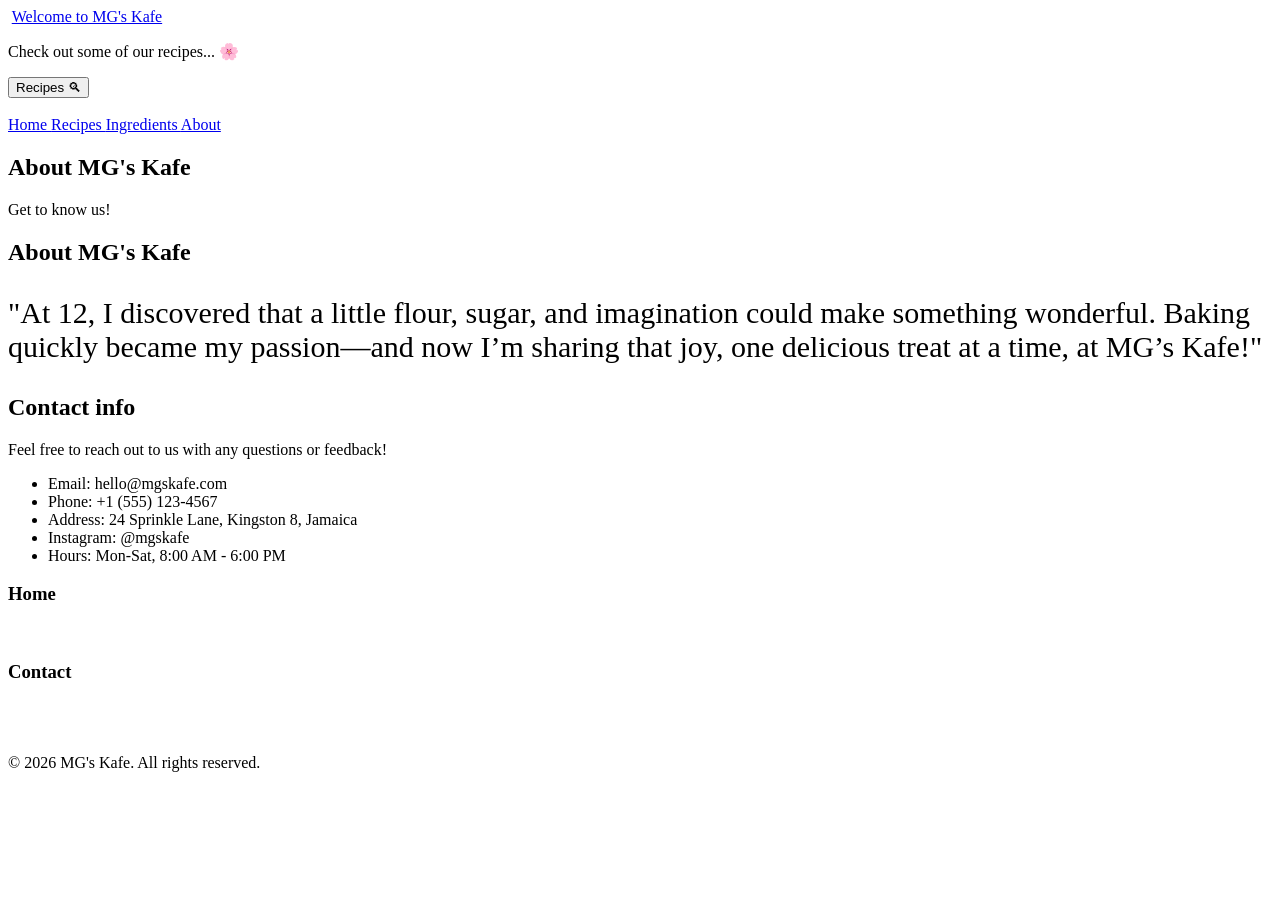
==== About.html @ 6bda1274 "website files" ====
<!DOCTYPE html>
<html lang="en">
<head>
    <meta charset="UTF-8">
    <meta name="viewport" content="width=device-width, initial-scale=1.0">
    <title>About</title>
     <link rel="stylesheet" href="css/style.css">
    <script src="https://cdn.jsdelivr.net/npm/bootstrap@5.3.8/dist/js/bootstrap.bundle.min.js"></script>
    <link rel="stylesheet" href="npm i bootstrap@6.0.0-alpha.1">
</head>
<body>

    <div class="head-div">

        <div class="h-div">
            <img src="images/MgKafe_logo.png" alt="">
            <a href="index.html"> Welcome to MG's Kafe </a>
        </div>
        <div class="h-div">
            <p> Check out some of our recipes... 🌸 </p>
        </div>
        <div class="h-div-search">
            <a href="Recipes.html" >
                <button> Recipes 🔍︎</button>
            </a> 
        </div>
    
  
    </div>

    <br>

    <nav>

        <a href="index.html"> Home </a>
        <a href="Recipes.html"> Recipes </a>
        <a href="Ingredients.html"> Ingredients </a>
        <a href="About.html"> About </a>

    </nav>

    <div class="main-content">

        <div class="banner-img">
            <div class="img-text">
                <h2>About MG's Kafe</h2>
                <p> Get to know us! </p>               
            </div>            
        </div>

        
<h2> About MG's Kafe </h2>
<div class="a-container" >

    
    <div class="card">
            
        <p style="font-size: 30px;"> "At 12, I discovered that a little flour, sugar, and imagination could make something wonderful. Baking quickly became my passion—and now I’m sharing that joy, one delicious treat at a time, at MG’s Kafe!" </p>


        </div>

</div>


<div class="break"></div>

   
    <h2> Contact info </h2>
    <div class="a-container">
        <div class="card">

        <p>Feel free to reach out to us with any questions or feedback!</p>
        <ul>
            <li>Email: hello@mgskafe.com</li>
            <li>Phone: +1 (555) 123-4567</li>
            <li>Address: 24 Sprinkle Lane, Kingston 8, Jamaica</li>
            <li>Instagram: @mgskafe</li>
            <li>Hours: Mon-Sat, 8:00 AM - 6:00 PM</li>
        </ul>
    </div>

    </div>
    
 
</div> 


    <footer>
    <div class="column-display">
            
            <div> <h3>Home</h3>
                <p>
                    <a href="Recipes.html" style="color: white;"> Recipes </a>
                    <a href="Ingredients.html" style="color: white;"> Ingredients </a>
                      
                </p>
            
            </div>
            
            <div> <h3>Contact</h3>
                <a href="About.html" style="color: white;"> About </a>
            </div>

        </div>

        <div><img src="images/MgKafe_logo.png" alt=""></div>
        <p>&copy; 2026 MG's Kafe. All rights reserved.</p>
        

    </footer>
    <script src="/Assignment_One/js/app.js"></script>
</body>
</html>
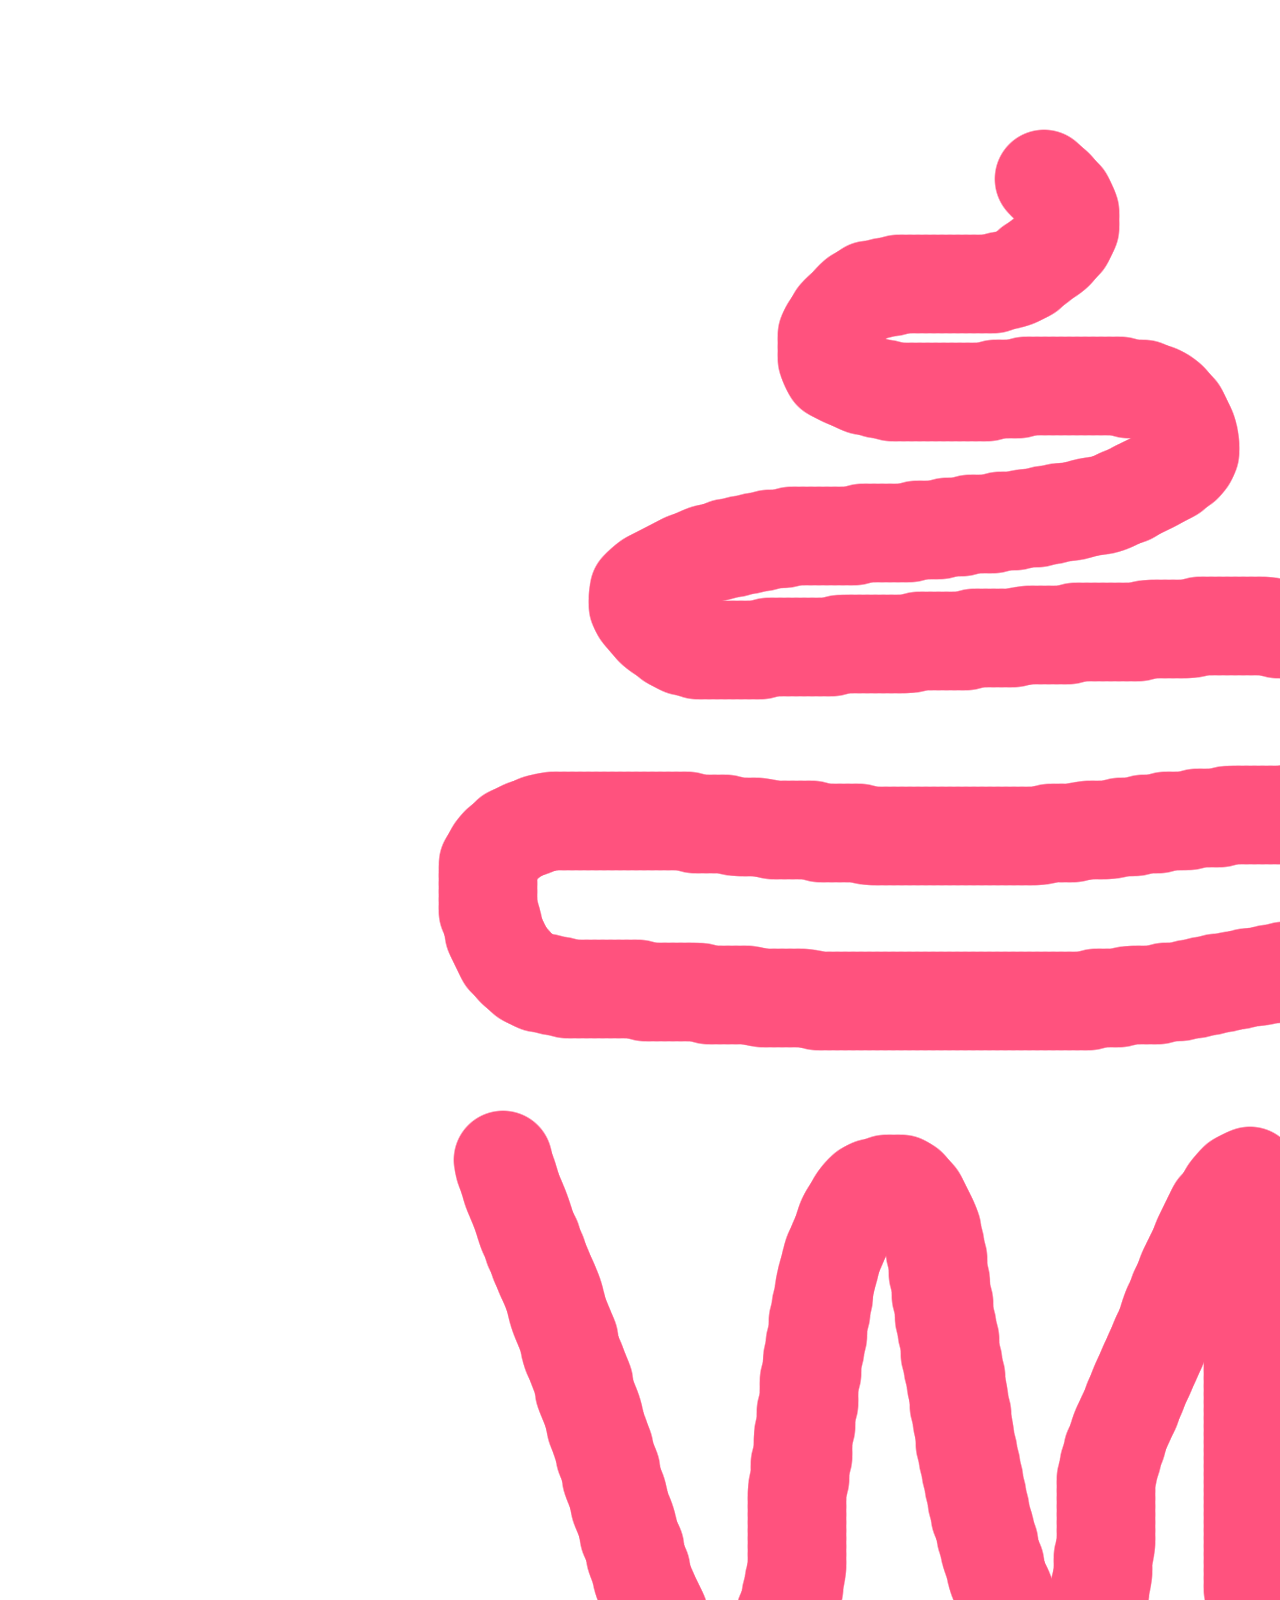
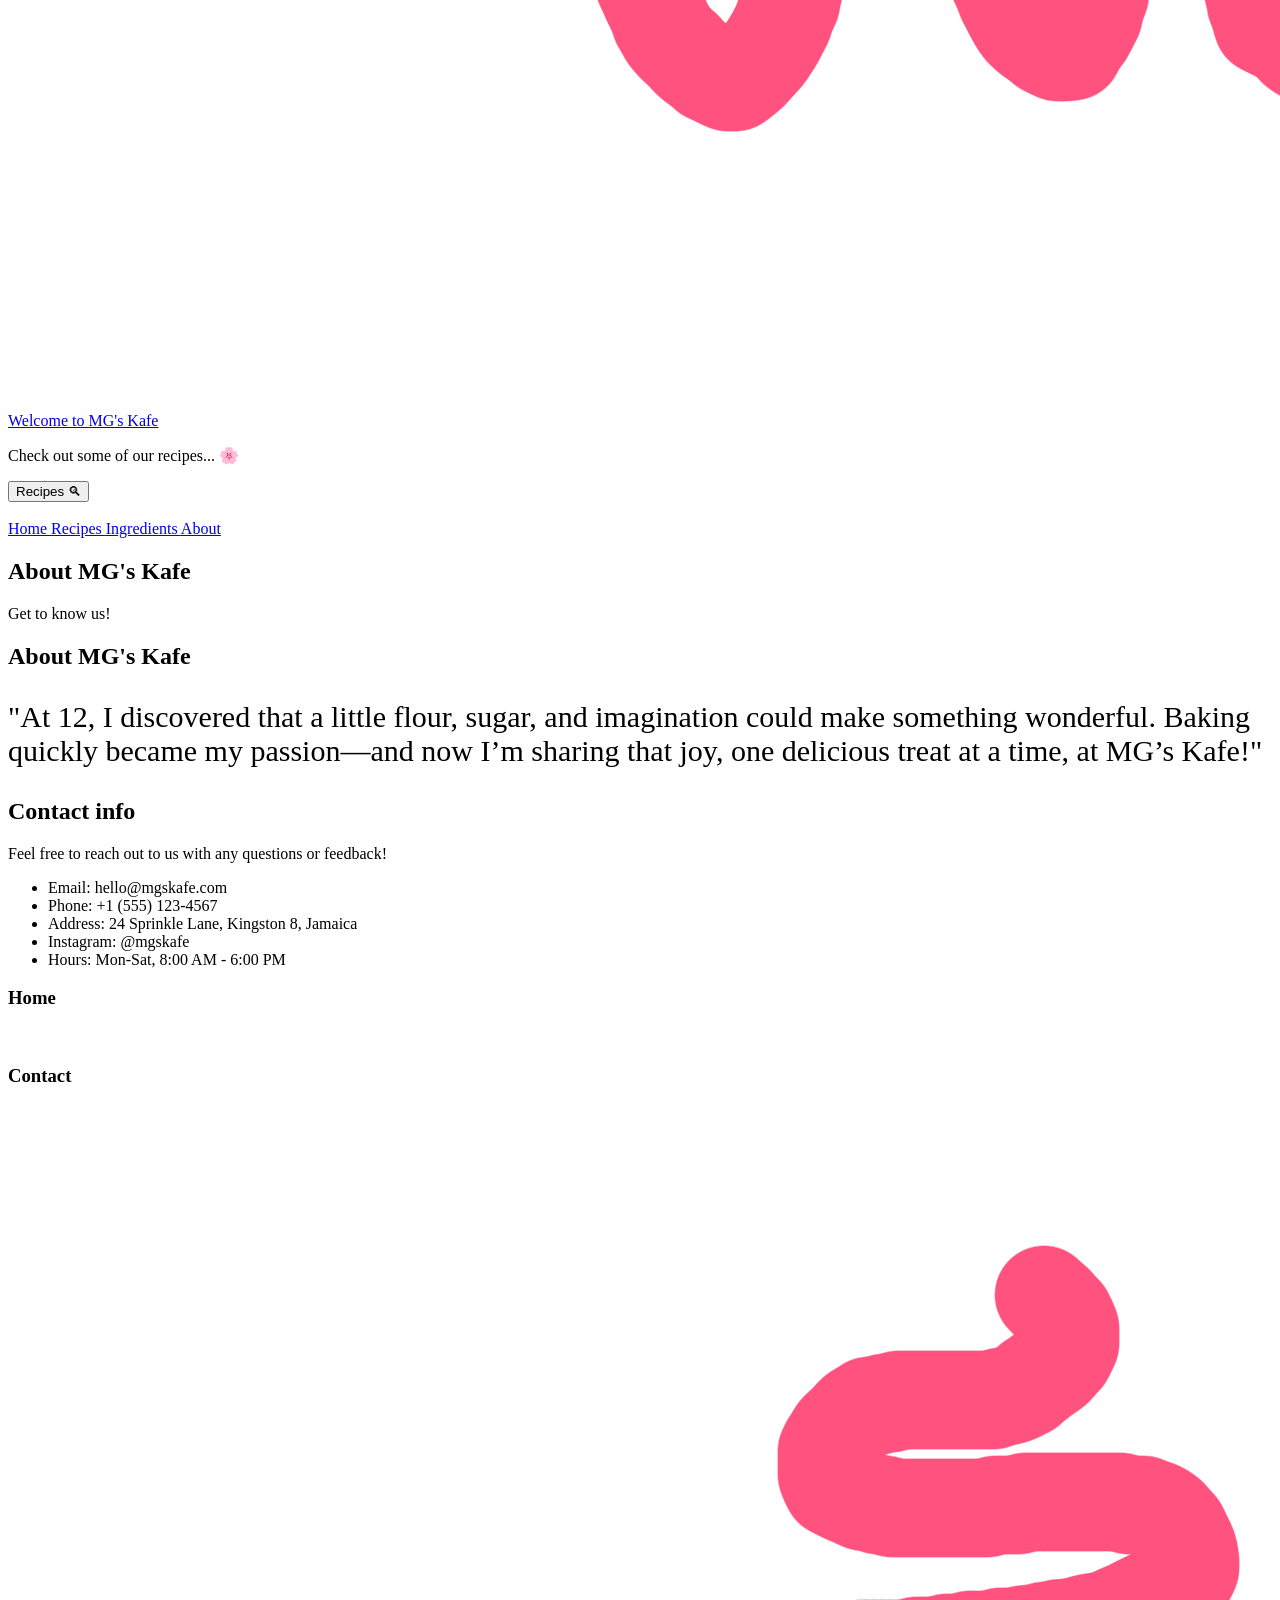
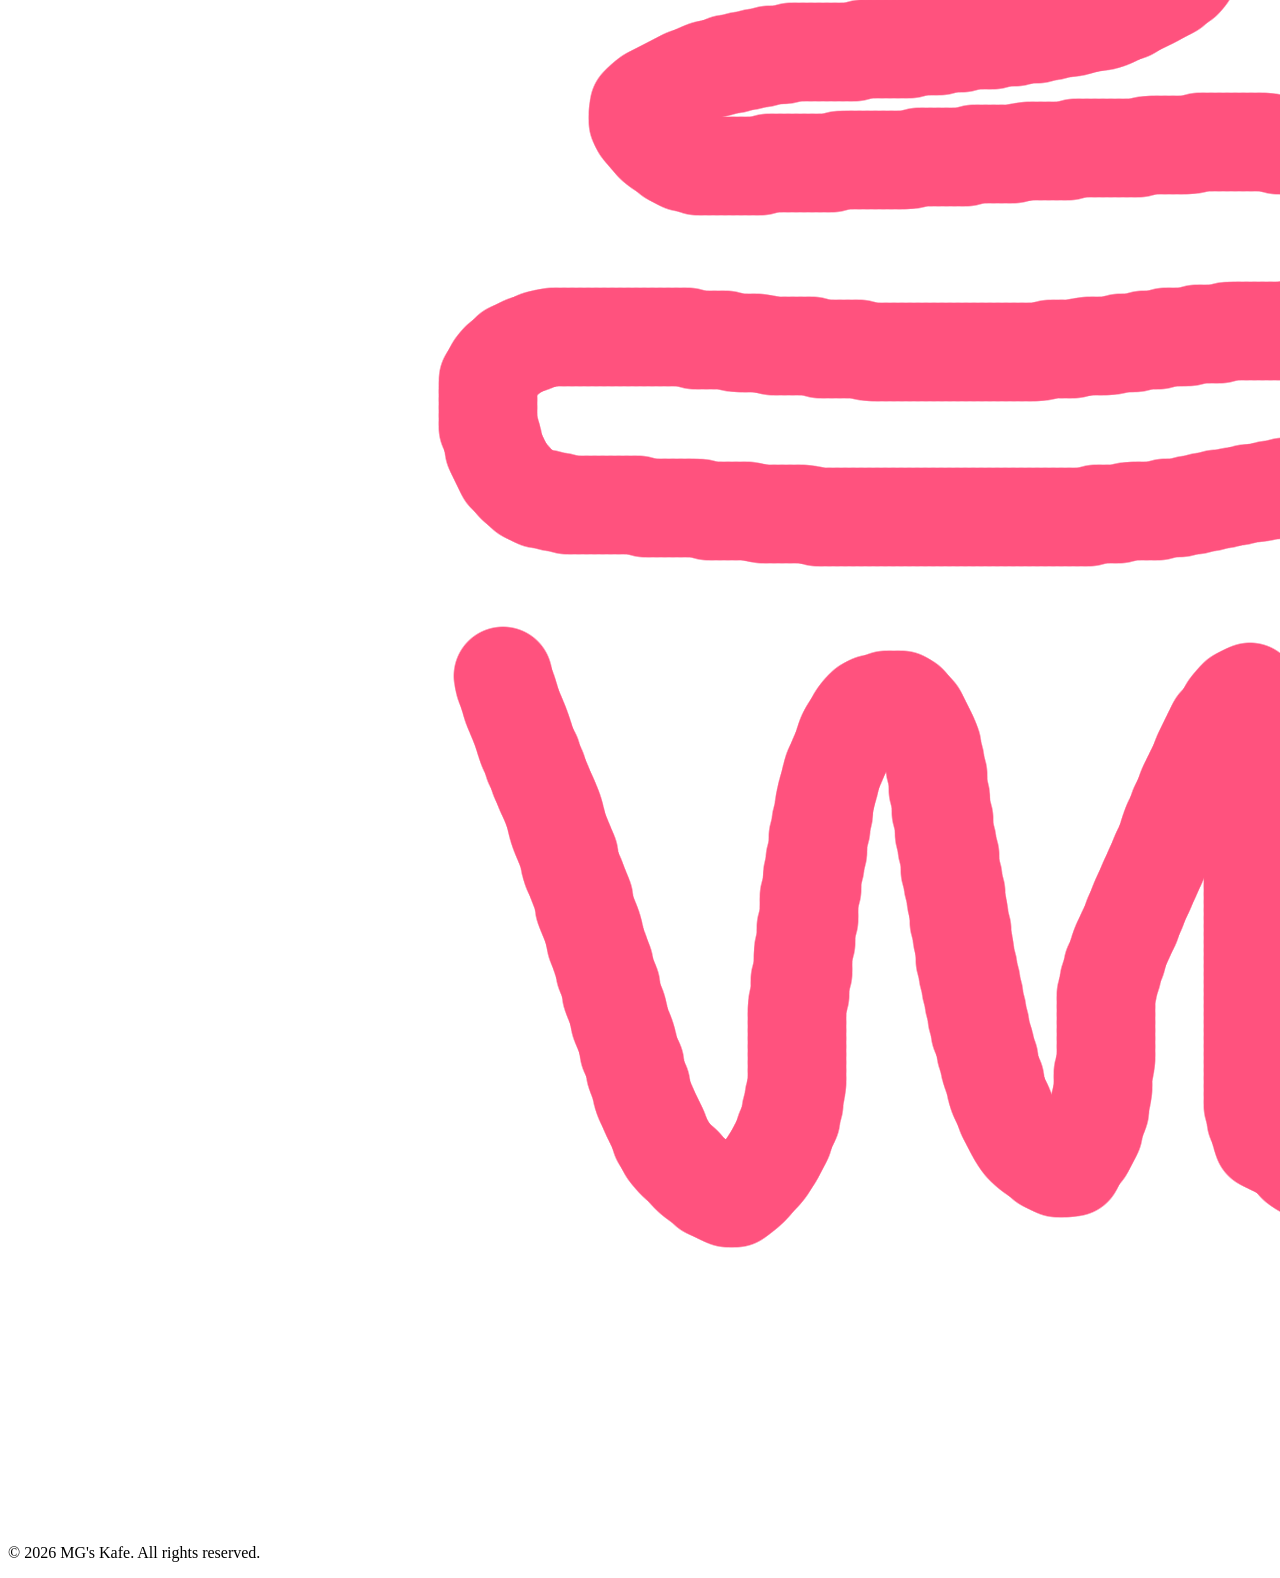
==== commit 7be25eb9: "Add files via upload" ====
--- a/About.html
+++ b/About.html
@@ -109,6 +109,6 @@
         
 
     </footer>
-    <script src="/Assignment_One/js/app.js"></script>
+    
 </body>
 </html>
